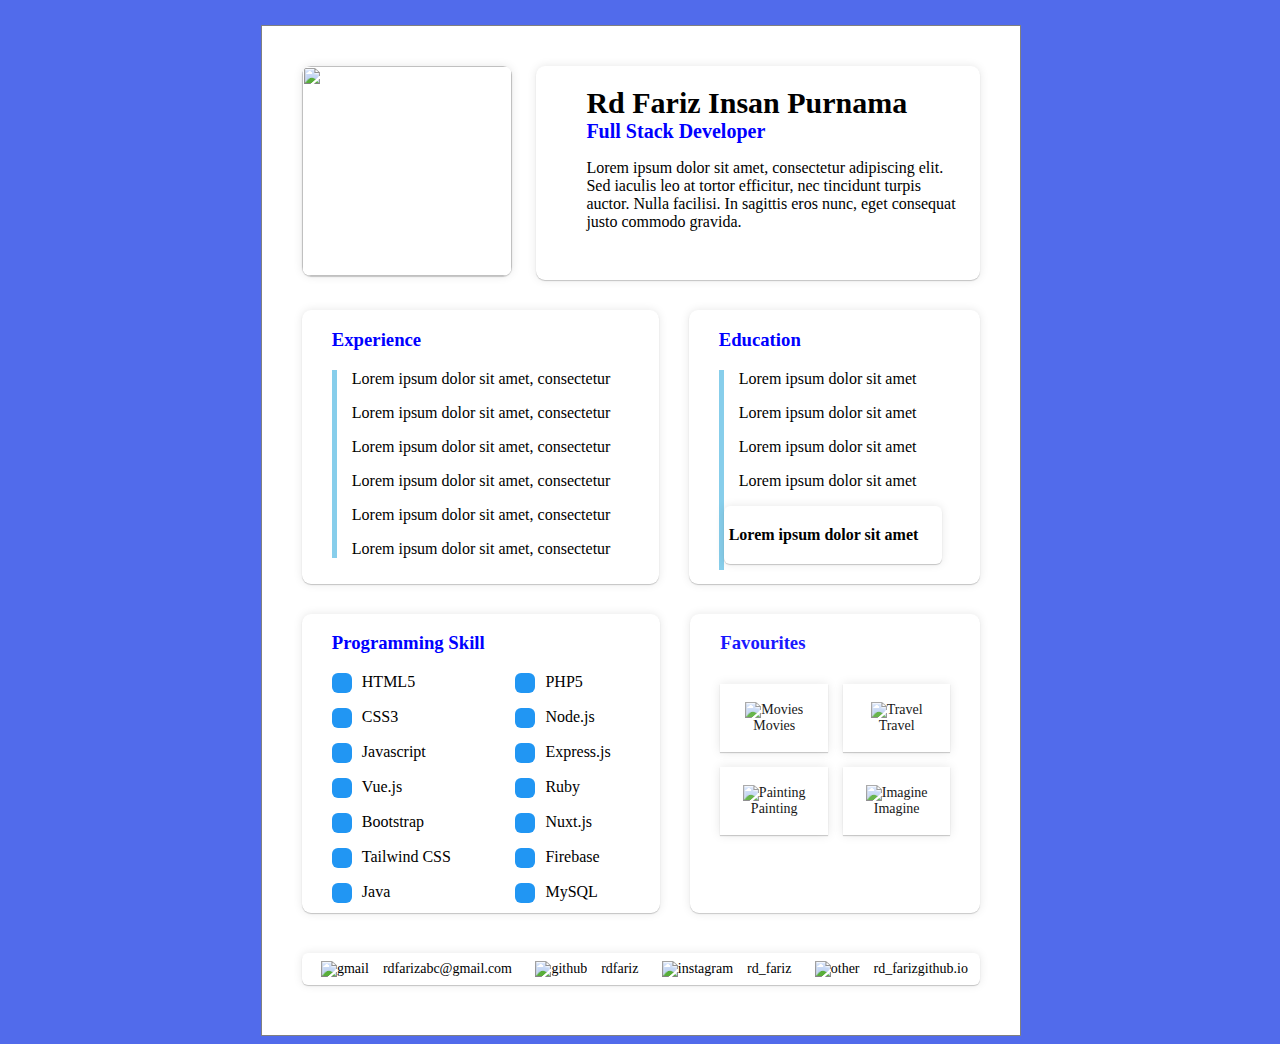
==== css/cv/index.html @ 88a7bf39 "fixes" ====
<!DOCTYPE html>
<html lang="en">
<head>
    <meta charset="UTF-8">
    <meta http-equiv="X-UA-Compatible" content="IE=edge">
    <meta name="viewport" content="width=device-width, initial-scale=1.0">
    <link href="style.css" rel="stylesheet">
    <title>Document</title>
</head>
<body>
<div class="main">
		<div class="section1">
			<div class="flex-container">
				<div class="abc">	
					<img src="4.jpg" width="210px" height="210px" style=" border-radius: 9px;box-shadow:0 1px 1px 0 rgba(0, 0, 0, 0.2), 0 0 10px 0 rgba(0, 0, 0, 0.10);">
				</div>
				<div style="font-size:30px; padding:20px; margin-left:50px;
					padding-left:50px; width:60%;"><b>Rd Fariz Insan Purnama</b>
					<p style="margin:0; font-size:20px; color:blue;"><b>Full Stack Developer</b></p>
					<p style="font-size:16px;">Lorem ipsum dolor sit amet, consectetur adipiscing elit. Sed iaculis leo at
					tortor efficitur, nec tincidunt turpis auctor. Nulla facilisi. In sagittis eros nunc,
					eget consequat justo commodo gravida.</p> 
				</div>
    
			</div>
				<div class="flex-container">
					<div id="part2">	
						<h3 style="color:blue;">Experience</h3>
							<div class="cont"><p>Lorem ipsum dolor sit amet, consectetur </p>
								<p>Lorem ipsum dolor sit amet, consectetur </p>
								<p>Lorem ipsum dolor sit amet, consectetur </p>
								<p>Lorem ipsum dolor sit amet, consectetur </p>
								<p>Lorem ipsum dolor sit amet, consectetur </p>
								<p>Lorem ipsum dolor sit amet, consectetur </p>
							</div>
					</div>
					<div id="part3"><h3 style="color:blue;">Education</h3>
						<div class="cont2"><p>Lorem ipsum dolor sit amet </p>
							<p>Lorem ipsum dolor sit amet </p>
							<p>Lorem ipsum dolor sit amet </p>
							<p>Lorem ipsum dolor sit amet  </p>
							<div id="part4"><b>Lorem ipsum dolor sit amet</b>
							</div>
						</div>
					</div>
				</div>
			<div class="flex-container">
				<div id="part5">	
					<h3 style="color:blue;">Programming Skill</h3>
						<div id="part6">
								<div class="row">
									<div class="box box-orange"></div>
									<div class="box-item">HTML5</div>
								</div>
								<div class="row">
									<div class="box"></div> 
									<div class="box-item">PHP5</div>
								</div>
								<div class="row">
									<div class="box"></div> 
									<div class="box-item">CSS3</div>
								</div>
								<div class="row">
									<div class="box"></div> 
									<div class="box-item">Node.js</div>
								</div>
								<div class="row">
									<div class="box"></div> 
									<div class="box-item">Javascript</div>
								</div>
								<div class="row">
									<div class="box"></div> 
									<div class="box-item">Express.js</div>
								</div>
								<div class="row">
									<div class="box"></div> 
									<div class="box-item">Vue.js</div>
								</div>
								<div class="row">
									<div class="box"></div> 
									<div class="box-item">Ruby</div>
								</div>
								<div class="row">
									<div class="box"></div> 
									<div class="box-item">Bootstrap</div>
								</div>
								<div class="row">
									<div class="box"></div> 
									<div class="box-item">Nuxt.js</div>
								</div>
								<div class="row">
									<div class="box"></div> 
									<div class="box-item">Tailwind CSS</div>
								</div>
								<div class="row">
									<div class="box"></div> 
									<div class="box-item">Firebase</div>
								</div>
								<div class="row">
									<div class="box"></div> 
									<div class="box-item">Java</div>
								</div>
								<div class="row">
									<div class="box"></div> 
									<div class="box-item">MySQL</div>
								</div>
						</div>
				</div>
				
				<div id="part7"><h3 style="color:blue;">Favourites</h3>
					<div class="grid-container"> 
							<div class="grid-item1">
								<img src="cinema.png" alt="Movies" width="45" height="45">Movies
							</div>
							<div class="grid-item1">
								<img src="around.png" alt="Travel" width="45" height="45"> Travel
							</div>
							<div class="grid-item1">
								<img src="color-palette.png" alt="Painting" width="45" height="45">Painting
								</div>
							<div class="grid-item1">
								<img src="sunbathing.png" alt="Imagine" width="45" height="45">Imagine
							</div>
					</div>
				</div>
				</div>
					<div class="footer">
					<div class="item"><img src="email.png" alt="gmail" width="25" height="25">&nbsp &nbsp rdfarizabc@gmail.com</div>
					<div class="item"><img src="github.png" alt="github" width="25" height="25">&nbsp &nbsp rdfariz</div>
					<div class="item"><img src="instagram.png" alt="instagram" width="25" height="25">&nbsp &nbsp rd_fariz</div>
					<div class="item"><img src="link.png" alt="other" width="25" height="25">&nbsp &nbsp rd_farizgithub.io</div>
					</div>
			</div>
		</div>		
</div>

</body>
</html>
---- css/cv/style.css ----
body {
	background-color: #516BEB;
}

.main {
	width: 60%;
	margin-left: 20%;
	margin-top: 2%;
	border-width: 0.5px;
	border-style: solid;
	border-color: grey;
	background-color: #fff;
	font-family: calibri;
}

.section1 {
	border-width: 0.5px;
	margin-top: 30px;
	margin-left: 30px;
	margin-right: 30px;
}


.flex-container {
	display: flex;
}

.flex-container>div {
	margin: 10px;
	width: 25%;
	border-radius: 9px;
	box-shadow: 0 1px 1px 0 rgba(0, 0, 0, 0.2), 0 0 10px 0 rgba(0, 0, 0, 0.10);

}

.flex-container .abc {
	box-shadow: unset;
}

#part2 {
	margin-top: 20px;
	width: 50%;
	padding-left: 30px;
	padding-bottom: 10px;
}

.cont {
	border-width: 0 0 0 5px;
	border-style: solid;
	border-color: skyblue;
	padding-left: 15px;
}

#part3 {
	margin-top: 20px;
	width: 40%;
	padding-left: 30px;
	padding-bottom: 10px;
	margin-left: 20px;
}

.cont2 {
	border-width: 0 0 0 5px;
	border-style: solid;
	border-color: skyblue;
	padding-left: 15px;
	height: 200px;
}

#part4 {
	width: 80%;
	border-radius: 6px;
	margin-left: -15px;
	background-color: #fff;
	padding: 20px;
	padding-left: 5px;
	box-shadow: 0 1px 1px 0 rgba(0, 0, 0, 0.2), 0 0 10px 0 rgba(0, 0, 0, 0.10);
}


#part5 {
	margin-top: 20px;
	width: 50%;
	padding-left: 30px;
	padding-bottom: 10px;
}

#part7 {
	margin-top: 20px;
	width: 35%;
	padding-left: 30px;
	padding-right: 30px;
	padding-bottom: 10px;
	margin-left: 20px;
	opacity: 0.9;
}

.grid-container {
	display: grid;
	gap: 15px 15px;
	grid-template-columns: auto auto;
	margin-bottom: 20px;
	margin-top: 30px;
}

.grid-item1 {
	padding: 18px;
	font-size: 14px;
	text-align: center;
	box-shadow: 0 1px 1px 0 rgba(0, 0, 0, 0.2), 0 0 10px 0 rgba(0, 0, 0, 0.10);
}

.footer {
	display: grid;
	gap: 15px;
	grid-template-columns: auto auto auto auto;
	padding: 8px;
	margin-bottom: 50px;
	border-radius: 6px;
	margin-left: 10px;
	margin-right: 10px;
	box-shadow: 0 1px 1px 0 rgba(0, 0, 0, 0.2), 0 0 10px 0 rgba(0, 0, 0, 0.10);
	margin-top: 30px;
	padding-left: 15px;
}

.item {
	font-size: 14px;
	text-align: center;
}

#part6 {
	display: grid;
	gap: 15px 15px;
	grid-template-columns: auto auto;
}

.small-grid {
	display: grid;
	grid-template-columns: auto auto;
}

.box {
	height: 20px;
	width: 20px;
	background-color: #2196F3;
	border-radius: 6px;
	margin-right: 10px ;
}

.row {
	display: flex;
}
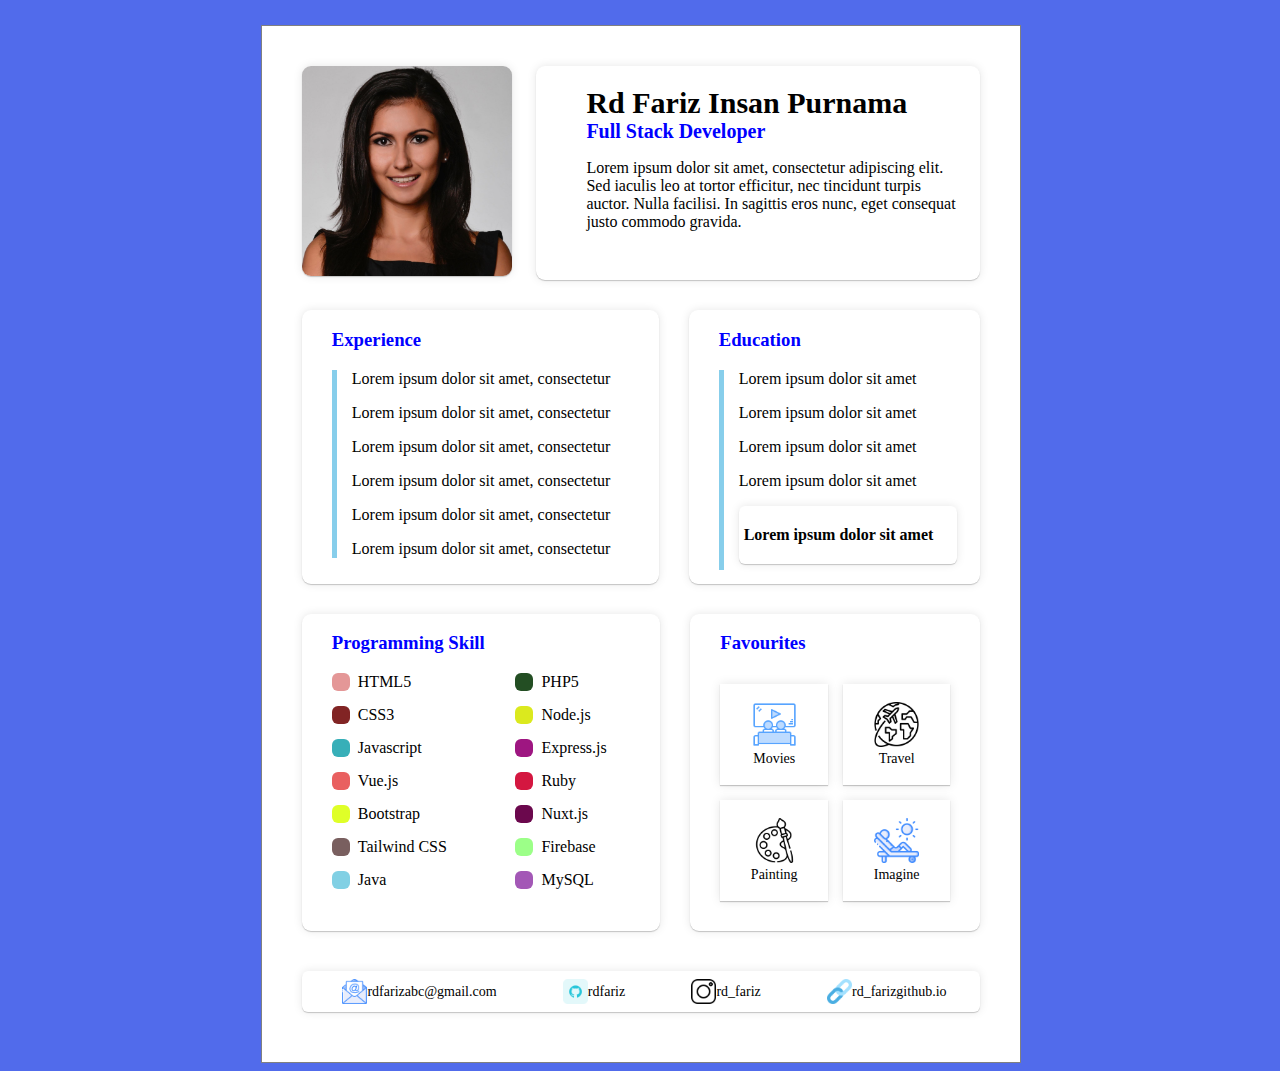
==== commit c2cd2980: "folder changed" ====
--- a/css/cv/index.html
+++ b/css/cv/index.html
@@ -10,6 +10,7 @@
 <body>
 <div class="main">
 		<div class="section1">
+			
 			<div class="flex-container">
 				<div class="abc">	
 					<img src="4.jpg" width="210px" height="210px" style=" border-radius: 9px;box-shadow:0 1px 1px 0 rgba(0, 0, 0, 0.2), 0 0 10px 0 rgba(0, 0, 0, 0.10);">
@@ -47,62 +48,62 @@
 			<div class="flex-container">
 				<div id="part5">	
 					<h3 style="color:blue;">Programming Skill</h3>
-						<div id="part6">
-								<div class="row">
-									<div class="box box-orange"></div>
-									<div class="box-item">HTML5</div>
+						<div class="part6">
+								<div class="small-grid">
+									<div id="box" style="background-color:rgb(228, 151, 151);"></div>
+									<div id="box-item">HTML5</div>
 								</div>
-								<div class="row">
-									<div class="box"></div> 
-									<div class="box-item">PHP5</div>
+								<div class="small-grid">
+									<div id="box" style="background-color:rgb(35, 78, 35);"></div> 
+									<div id="box-item">PHP5</div>
 								</div>
-								<div class="row">
-									<div class="box"></div> 
-									<div class="box-item">CSS3</div>
+								<div class="small-grid">
+									<div id="box" style="background-color:rgb(129, 36, 36);"></div> 
+									<div id="box-item">CSS3</div>
 								</div>
-								<div class="row">
-									<div class="box"></div> 
-									<div class="box-item">Node.js</div>
+								<div class="small-grid">
+									<div id="box" style="background-color:rgb(219, 233, 30);"></div> 
+									<div id="box-item">Node.js</div>
 								</div>
-								<div class="row">
-									<div class="box"></div> 
-									<div class="box-item">Javascript</div>
+								<div class="small-grid">
+									<div id="box" style="background-color:rgb(55, 175, 184);"></div>
+									<div id="box-item">Javascript</div>
 								</div>
-								<div class="row">
-									<div class="box"></div> 
-									<div class="box-item">Express.js</div>
+								<div class="small-grid">
+									<div id="box" style="background-color:rgb(158, 22, 129);"></div>
+									<div id="box-item">Express.js</div>
 								</div>
-								<div class="row">
-									<div class="box"></div> 
-									<div class="box-item">Vue.js</div>
+								<div class="small-grid">
+									<div id="box" style="background-color:rgb(233, 96, 96);"></div>
+									<div id="box-item">Vue.js</div>
 								</div>
-								<div class="row">
-									<div class="box"></div> 
-									<div class="box-item">Ruby</div>
+								<div class="small-grid">
+									<div id="box" style="background-color:rgb(212, 23, 64);"></div>
+									<div id="box-item">Ruby</div>
 								</div>
-								<div class="row">
-									<div class="box"></div> 
-									<div class="box-item">Bootstrap</div>
+								<div class="small-grid">
+									<div id="box" style="background-color:rgba(217, 255, 0, 0.842);"></div>
+									<div id="box-item">Bootstrap</div>
 								</div>
-								<div class="row">
-									<div class="box"></div> 
-									<div class="box-item">Nuxt.js</div>
+								<div class="small-grid">
+									<div id="box" style="background-color:rgb(107, 8, 77);"></div>
+									<div id="box-item">Nuxt.js</div>
 								</div>
-								<div class="row">
-									<div class="box"></div> 
-									<div class="box-item">Tailwind CSS</div>
+								<div class="small-grid">
+									<div id="box" style="background-color:rgb(121, 95, 95);"></div>
+									<div id="box-item">Tailwind CSS</div>
 								</div>
-								<div class="row">
-									<div class="box"></div> 
-									<div class="box-item">Firebase</div>
+								<div class="small-grid">
+									<div id="box" style="background-color:rgba(43, 255, 0, 0.466);"></div>
+									<div id="box-item">Firebase</div>
 								</div>
-								<div class="row">
-									<div class="box"></div> 
-									<div class="box-item">Java</div>
+								<div class="small-grid">
+									<div id="box" style="background-color:rgb(129, 208, 228);"></div>
+									<div id="box-item">Java</div>
 								</div>
-								<div class="row">
-									<div class="box"></div> 
-									<div class="box-item">MySQL</div>
+								<div class="small-grid">
+									<div id="box" style="background-color:rgb(163, 88, 182);"></div>
+									<div id="box-item">MySQL</div>
 								</div>
 						</div>
 				</div>
@@ -125,14 +126,14 @@
 				</div>
 				</div>
 					<div class="footer">
-					<div class="item"><img src="email.png" alt="gmail" width="25" height="25">&nbsp &nbsp rdfarizabc@gmail.com</div>
-					<div class="item"><img src="github.png" alt="github" width="25" height="25">&nbsp &nbsp rdfariz</div>
-					<div class="item"><img src="instagram.png" alt="instagram" width="25" height="25">&nbsp &nbsp rd_fariz</div>
-					<div class="item"><img src="link.png" alt="other" width="25" height="25">&nbsp &nbsp rd_farizgithub.io</div>
+						<div class="item"><img src="email.png" alt="gmail" width="25" height="25">rdfarizabc@gmail.com</div>
+						<div class="item"><img src="github.png" alt="github" width="25" height="25">rdfariz</div>
+						<div class="item"><img src="instagram.png" alt="instagram" width="25" height="25">rd_fariz</div>
+						<div class="item"><img src="link.png" alt="other" width="25" height="25">rd_farizgithub.io</div>
 					</div>
 			</div>
 		</div>		
+
 </div>
-
 </body>
 </html>--- a/css/cv/style.css
+++ b/css/cv/style.css
@@ -1,153 +1,159 @@
-body {
-	background-color: #516BEB;
+body
+{
+background-color:#516BEB;
+
+
 }
-
-.main {
-	width: 60%;
-	margin-left: 20%;
-	margin-top: 2%;
-	border-width: 0.5px;
-	border-style: solid;
-	border-color: grey;
-	background-color: #fff;
-	font-family: calibri;
-}
-
-.section1 {
-	border-width: 0.5px;
-	margin-top: 30px;
-	margin-left: 30px;
-	margin-right: 30px;
+.main{
+	width:60%;
+	margin-left:20%;
+	margin-top:2%;
+	border-width:0.5px;
+	border-style:solid;
+	border-color:grey;
+	background-color:#fff;
+	font-family:calibri;
 }
 
 
+
+.section1{
+    border-width:0.5px;
+	margin-top:30px;
+	margin-left:30px;
+	margin-right:30px;
+	}
+
+
 .flex-container {
-	display: flex;
+  display: flex;
+ 
 }
 
-.flex-container>div {
-	margin: 10px;
-	width: 25%;
-	border-radius: 9px;
-	box-shadow: 0 1px 1px 0 rgba(0, 0, 0, 0.2), 0 0 10px 0 rgba(0, 0, 0, 0.10);
+.flex-container > div  {
+    margin: 10px;
+    width: 25%;     
+    border-radius: 9px;
+	box-shadow:0 1px 1px 0 rgba(0, 0, 0, 0.2), 0 0 10px 0 rgba(0, 0, 0, 0.10);
+	
+}
+.flex-container .abc{
+	box-shadow:unset;
+}
+#part2 {
+	margin-top:20px;
+	width:50%;
+	padding-left:30px;
+	padding-bottom:10px;
+	
 
 }
+.cont{
+    border-width:0 0 0 5px;
+	border-style:solid;
+	border-color:skyblue;
+	padding-left:15px;
+	
+}
+#part3{
+margin-top:20px;
+	width:40%;
+	padding-left:30px;
+	padding-bottom:10px;
+	margin-left:20px;
+}
+.cont2{
+    border-width:0 0 0 5px;
+	border-style:solid;
+	border-color:skyblue;
+	padding-left:15px;
+	height:200px;
+	}
+	
+	#part4{
+    width: 80%;     
+    border-radius: 6px;
+	margin-left:0;
+	padding:20px;
+	padding-left:5px;
+	box-shadow:0 1px 1px 0 rgba(0, 0, 0, 0.2), 0 0 10px 0 rgba(0, 0, 0, 0.10);
+	}
 
-.flex-container .abc {
-	box-shadow: unset;
+	
+	#part5{
+    margin-top:20px;
+	width:50%;
+	padding-left:30px;
+	padding-bottom:10px;
+	}
+
+	#part7{
+	margin-top:20px;
+	width:35%;
+	padding-left:30px;
+	padding-right:30px;
+	padding-bottom:10px;
+	margin-left:20px;
+	
 }
-
-#part2 {
-	margin-top: 20px;
-	width: 50%;
-	padding-left: 30px;
-	padding-bottom: 10px;
-}
-
-.cont {
-	border-width: 0 0 0 5px;
-	border-style: solid;
-	border-color: skyblue;
-	padding-left: 15px;
-}
-
-#part3 {
-	margin-top: 20px;
-	width: 40%;
-	padding-left: 30px;
-	padding-bottom: 10px;
-	margin-left: 20px;
-}
-
-.cont2 {
-	border-width: 0 0 0 5px;
-	border-style: solid;
-	border-color: skyblue;
-	padding-left: 15px;
-	height: 200px;
-}
-
-#part4 {
-	width: 80%;
-	border-radius: 6px;
-	margin-left: -15px;
-	background-color: #fff;
-	padding: 20px;
-	padding-left: 5px;
-	box-shadow: 0 1px 1px 0 rgba(0, 0, 0, 0.2), 0 0 10px 0 rgba(0, 0, 0, 0.10);
-}
-
-
-#part5 {
-	margin-top: 20px;
-	width: 50%;
-	padding-left: 30px;
-	padding-bottom: 10px;
-}
-
-#part7 {
-	margin-top: 20px;
-	width: 35%;
-	padding-left: 30px;
-	padding-right: 30px;
-	padding-bottom: 10px;
-	margin-left: 20px;
-	opacity: 0.9;
-}
-
-.grid-container {
-	display: grid;
-	gap: 15px 15px;
-	grid-template-columns: auto auto;
-	margin-bottom: 20px;
-	margin-top: 30px;
+	.grid-container {
+  display: grid;
+  gap: 15px 15px;
+  grid-template-columns: auto auto ;
+  margin-bottom:20px;
+  margin-top:30px;
+  
 }
 
 .grid-item1 {
-	padding: 18px;
-	font-size: 14px;
-	text-align: center;
-	box-shadow: 0 1px 1px 0 rgba(0, 0, 0, 0.2), 0 0 10px 0 rgba(0, 0, 0, 0.10);
+  padding: 18px;
+  font-size: 14px;
+  text-align: center;
+  box-shadow:0 1px 1px 0 rgba(0, 0, 0, 0.2), 0 0 10px 0 rgba(0, 0, 0, 0.10);
 }
+.footer{
+	display:grid;
+	gap: 15px;
+	grid-template-columns: auto auto auto auto ;
+	padding:8px;
+	margin-bottom:50px;
+	border-radius:6px;
+	margin-left:10px;
+	margin-right:10px;
+	box-shadow:0 1px 1px 0 rgba(0, 0, 0, 0.2), 0 0 10px 0 rgba(0, 0, 0, 0.10);
+	margin-top:30px;
+	padding-left:15px;
+  }
+  .item{
+	display:grid;
+	grid-template-columns: auto auto;	  
+	justify-content: center;
+	  font-size:14px;
+	  align-items: center;
+	  
+  }
 
-.footer {
-	display: grid;
-	gap: 15px;
-	grid-template-columns: auto auto auto auto;
-	padding: 8px;
-	margin-bottom: 50px;
-	border-radius: 6px;
-	margin-left: 10px;
-	margin-right: 10px;
-	box-shadow: 0 1px 1px 0 rgba(0, 0, 0, 0.2), 0 0 10px 0 rgba(0, 0, 0, 0.10);
-	margin-top: 30px;
-	padding-left: 15px;
-}
+  .part6 {
+  display: grid;
+  gap: 15px 15px;
+  grid-template-columns: auto auto ;
+  
+  }
+ 
+  .small-grid{
+  	  display:grid;
+	  grid-template-columns: auto auto;	  
+	  justify-content: start;
+  }
 
-.item {
-	font-size: 14px;
-	text-align: center;
-}
+  #box{
+	  border-radius:6px;
+	  width:18px;
+	  height:18px;
+	   }
 
-#part6 {
-	display: grid;
-	gap: 15px 15px;
-	grid-template-columns: auto auto;
-}
+	#box-item{
+		margin-inline:8px;
+	}
 
-.small-grid {
-	display: grid;
-	grid-template-columns: auto auto;
-}
-
-.box {
-	height: 20px;
-	width: 20px;
-	background-color: #2196F3;
-	border-radius: 6px;
-	margin-right: 10px ;
-}
-
-.row {
-	display: flex;
-}+	   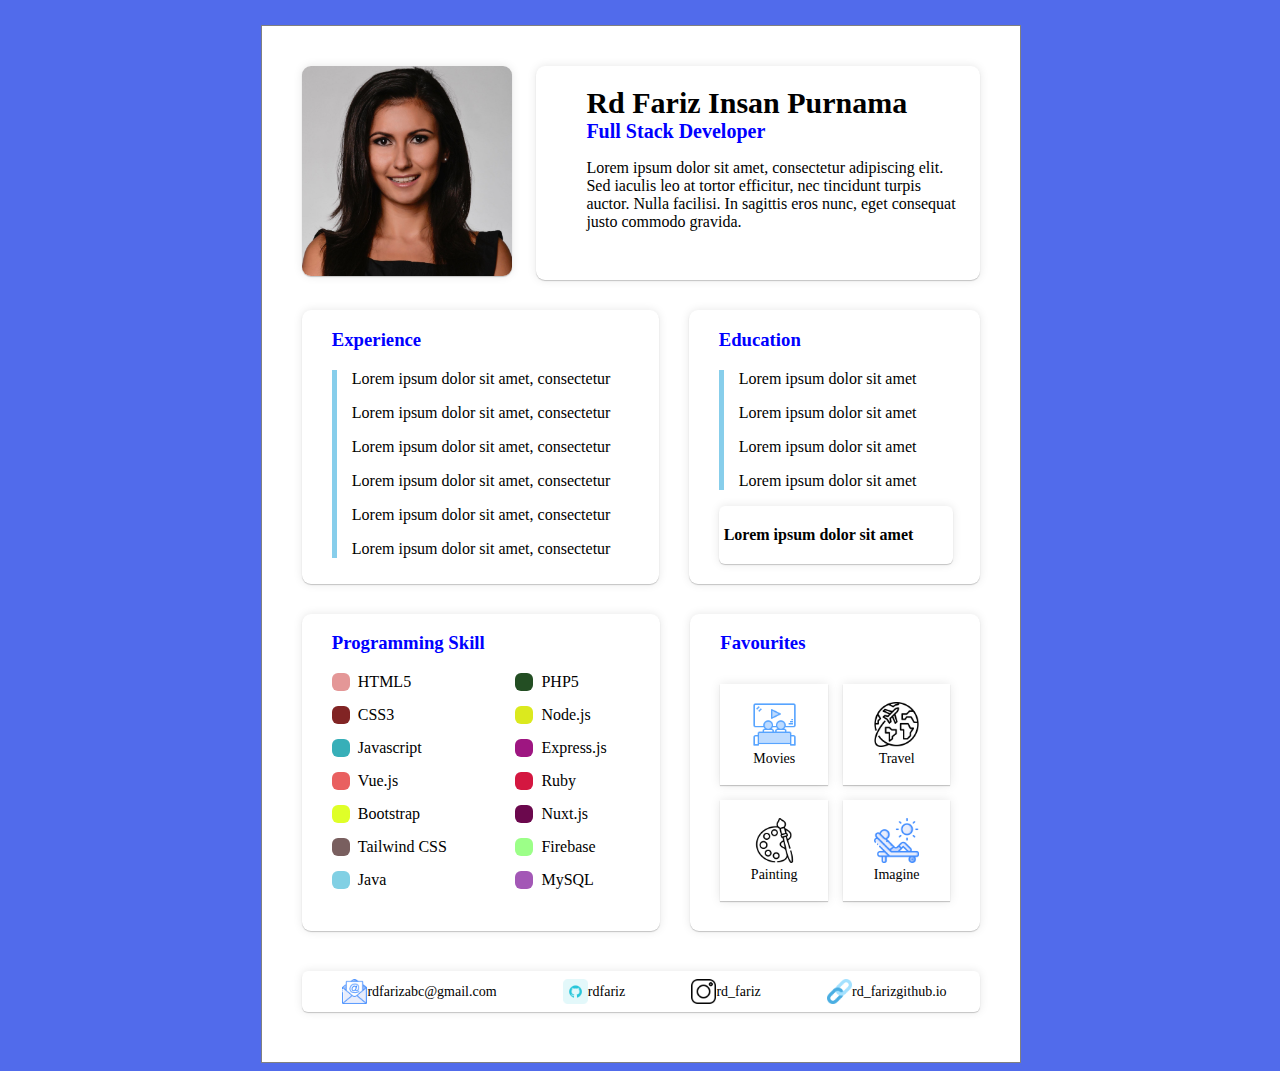
==== commit a97fb9ba: "new file code added" ====
--- a/css/cv/index.html
+++ b/css/cv/index.html
@@ -36,12 +36,13 @@
 							</div>
 					</div>
 					<div id="part3"><h3 style="color:blue;">Education</h3>
-						<div class="cont2"><p>Lorem ipsum dolor sit amet </p>
-							<p>Lorem ipsum dolor sit amet </p>
-							<p>Lorem ipsum dolor sit amet </p>
-							<p>Lorem ipsum dolor sit amet  </p>
-							<div id="part4"><b>Lorem ipsum dolor sit amet</b>
-							</div>
+						<div class="cont2">
+							<div class="ab"><p>Lorem ipsum dolor sit amet </p>
+								<p>Lorem ipsum dolor sit amet </p>
+								<p>Lorem ipsum dolor sit amet </p>
+								<p>Lorem ipsum dolor sit amet  </p></div>
+							
+							</div><div id="part4"><b>Lorem ipsum dolor sit amet</b>
 						</div>
 					</div>
 				</div>
--- a/css/cv/style.css
+++ b/css/cv/style.css
@@ -15,7 +15,9 @@
 	font-family:calibri;
 }
 
-
+.ab{
+	margin-left:15px;
+}
 
 .section1{
     border-width:0.5px;
@@ -66,8 +68,8 @@
     border-width:0 0 0 5px;
 	border-style:solid;
 	border-color:skyblue;
-	padding-left:15px;
-	height:200px;
+	
+	
 	}
 	
 	#part4{
